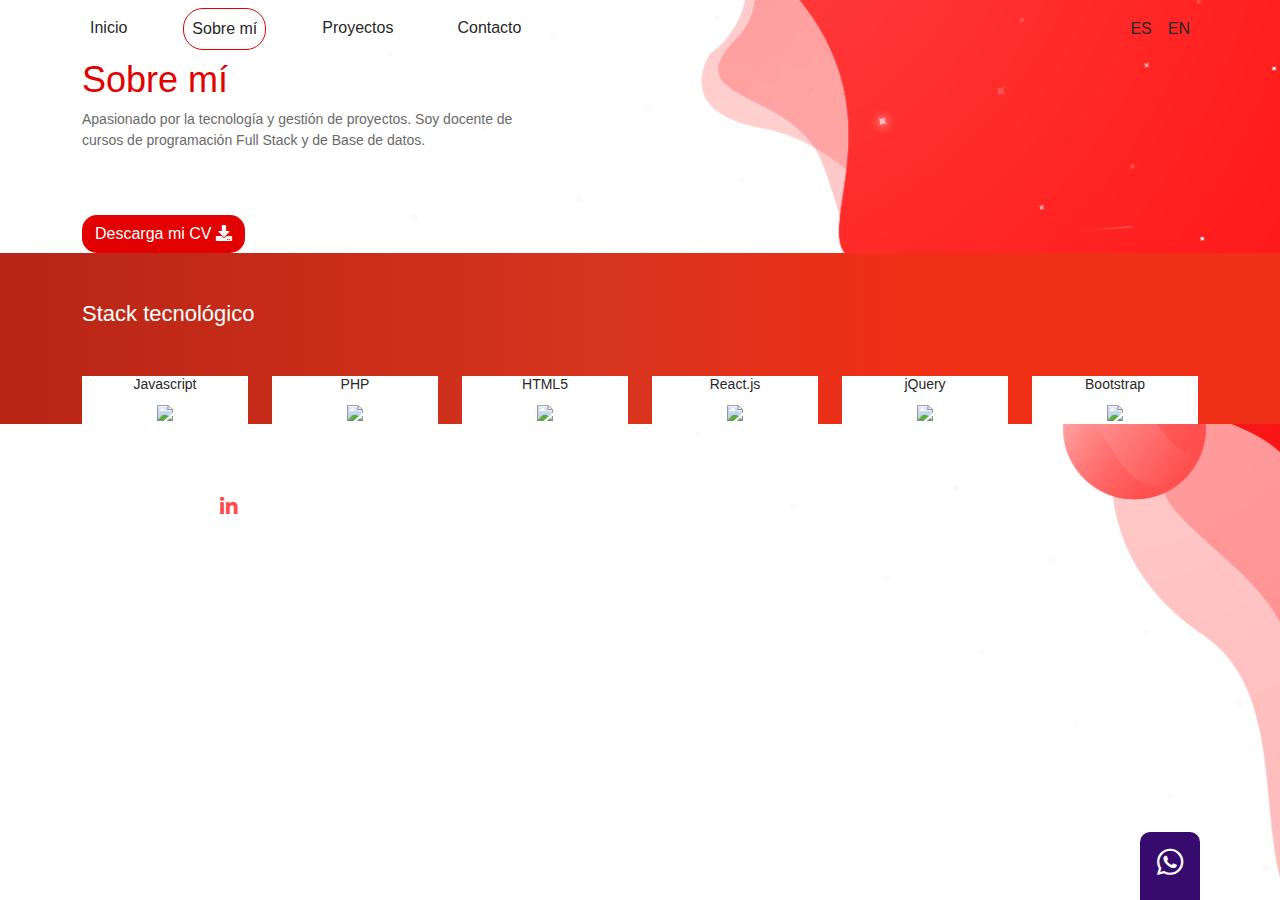
==== sobre-mi.html @ a21cf536 "Cambios" ====
<!DOCTYPE html>
<html lang="es">

<head>
    <meta charset="UTF-8">
    <meta http-equiv="X-UA-Compatible" content="IE=edge">
    <meta name="viewport" content="width=device-width, initial-scale=1.0">
    <title>Sobre mí</title>
    <link rel="stylesheet" href="css/bootstrap/css/bootstrap.min.css">
    <link rel="stylesheet" href="css/fontawesome/css/all.min.css">
    <link rel="stylesheet" href="css/fontawesome/css/fontawesome.min.css">
    <link rel="stylesheet" href="css/estilos.css">
</head>

<body id="sobre-mi">
    <header>
        <nav class="navbar navbar-expand-md">
            <div class="container">
                <button class="navbar-toggler p-0" type="button" data-bs-toggle="collapse"
                    data-bs-target="#navbarCollapse" aria-controls="navbarCollapse" aria-expanded="false"
                    aria-label="Toggle navigation">
                    <i class="fas fa-bars"></i>
                </button>
                <div class="collapse navbar-collapse" id="navbarCollapse">
                    <ul class="navbar-nav me-auto mb-2 mb-md-0">
                        <li class="nav-item">
                            <a class="nav-link me-5" href="index.html">Inicio</a>
                        </li>
                        <li class="nav-item">
                            <a class="nav-link me-5 active" href="sobre-mi.html">Sobre mí</a>
                        </li>
                        <li class="nav-item">
                            <a class="nav-link me-5" href="proyectos.html">Proyectos</a>
                        </li>
                        <li class="nav-item">
                            <a class="nav-link" href="contacto.html">Contacto</a>
                        </li>
                    </ul>
                    <form class="d-flex">
                        <ul class="navbar-nav me-auto mb-2 mb-md-0">
                            <li class="nav-item">
                                <a class="nav-link" href="contacto.html">ES</a>
                            </li>
                            <li class="nav-item">
                                <a class="nav-link" href="en/contact.html">EN</a>
                            </li>
                        </ul>
                    </form>
                </div>
            </div>
        </nav>
    </header>
    <main>
        <div class="container">
            <div class="row">
                <div class="col-12 col-sm-5">
                    <h1>Sobre mí</h1>
                    <p class="pb-sm-5">Apasionado por la tecnología y gestión de proyectos. Soy docente de cursos de
                        programación Full Stack y de Base de datos.</p>
                    <a href="" class="btn btn-rojo">Descarga mi CV <i class="fas fa-download"></i></a>
                </div>
                <div class="col-12 col-sm-5">
                    <img src="" alt="" class="img-fluid">
                </div>
            </div>
        </div>
        <section id="tecno" class="gradiente">
            <div class="container">
                <div class="row">
                    <div class="col-12">
                        <h2 class="my-5 text-white">Stack tecnológico</h2>
                    </div>
                </div>
                <div class="row">
                    <div class="col-6 col-sm-2 text-center">
                        <div class="px-4 bg-white">
                            <h3>Javascript</h3>
                            <img src="https://img.stackshare.io/service/1209/javascript.jpeg" class="img-fluid">
                        </div>
                    </div>
                    <div class="col-6 col-sm-2 text-center">
                        <div class="px-4 bg-white">
                            <h3>PHP</h3>
                            <img src="https://img.stackshare.io/service/991/hwUcGZ41_400x400.jpg" class="img-fluid">
                        </div>
                    </div>
                    <div class="col-6 col-sm-2 text-center">
                        <div class="px-4 bg-white">
                            <h3>HTML5</h3>
                            <img src="https://img.stackshare.io/service/2538/kEpgHiC9.png" class="img-fluid">
                        </div>
                    </div>
                    <div class="col-6 col-sm-2 text-center">
                        <div class="px-4 bg-white">
                            <h3>React.js</h3>
                            <img src="https://img.stackshare.io/service/1020/OYIaJ1KK.png" class="img-fluid">
                        </div>
                    </div>
                    <div class="col-6 col-sm-2 text-center">
                        <div class="px-4 bg-white">
                            <h3>jQuery</h3>
                            <img src="https://img.stackshare.io/service/1021/lxEKmMnB_400x400.jpg" class="img-fluid">
                        </div>
                    </div>
                    <div class="col-6 col-sm-2 text-center">
                        <div class="px-4 bg-white">
                            <h3>Bootstrap</h3>
                            <img src="https://img.stackshare.io/service/1101/C9QJ7V3X.png" class="img-fluid">
                        </div>
                    </div>
                </div>
            </div>
        </section>
    </main>
    <footer class="footer mt-5 py-3 text-center text-sm-left">
        <div class="container">
            <div class="row">
                <div class="col-12 col-sm-3">
                    <a href="https://github.com" target="_blank" title="Github"><i class="fab fa-github"></i></a>
                    <a href="www.linkedin.com/in/anderson-sarmiento-peña" target="_blank" title="Linkedin"><i
                            class="fab fa-linkedin-in"></i></a>
                </div>
                <div class="col-12 col-sm-3">
                    Sponsor <a href="http://depcsuite.com">DePC Suite</a>
                </div>
                <div class="col-12 col-sm-3">
                    <a href="mailto:anderson.sarmiento13@gmail.com">anderson.sarmiento13@gmail.com</a>
                </div>
            </div>
        </div>
    </footer>
    <div class="whatsapp">
        <a href="https://api.whatsapp.com/send?phone=541122500780" target="_blank"
            title="Enviar mensaje directo Whatsapp"><i class="fab fa-whatsapp"></i></a>
    </div>
    <script src="css/bootstrap/js/bootstrap.bundle.min.js"></script>
</body>

</html>
---- css/estilos.css ----
body{
    font-family: 'Montserrat', sans-serif;
}
h1{
    color: #e20000;
    font-size: 36px;
}
h2{
    font-size: 22px;
}
h3{
    font-size: 14px;
    color: #282828;
    font-weight: 300;
}
p{
    color: #6a6a6a;
    font-size: 14px;
}
textarea{
    height: 150px;
}
input, textarea, .btn{
    border-radius: 15px !important;
}
nav .nav-link{
    color: #282828;
}
nav .active{
    border: #e20000 1px solid;
    border-radius: 20px;
}
.btn{
    background-color: white;
    color: #370a6d;
}
.btn:hover{
    background-color: #370a6d;
    color: white;
}
#inicio{
    background-image: url("../images/fondo-contacto.png");
    background-size: 100%;
    background-repeat: no-repeat;
}
#inicio .home p{
    color: white;
}
#inicio .cohete{
    height: 400px;
}
#inicio .cohete:hover{
    height: 420px;
}
#sobre-mi{
    background-image: url("../images/fondo-proyectos.png");
    background-size: 100%;
    background-repeat: no-repeat;
}
#contacto{
    background-image: url("../images/fondo-contacto.png");
    background-size: 100%;
    background-repeat: no-repeat;
}
#proyectos{
    background-image: url("../images/fondo-proyectos.png");
    background-size: 100%;
    background-repeat: no-repeat;
}
#proyectos h2{
    color: white;
    font-size: 16px;
}
#proyectos img{
    height: 210px;
    background-color: white;
    padding: 0px;
}
#proyectos .btn{
    background-color: #e20000;
    color: white;
}
#proyectos .btn:hover{
        background-color: #370a6d;
        color: white;
}
#proyectos .gt{
    color: red;
    text-decoration: none;
}
.bloques p{
    height: 90px;
}
footer, .footer a{
    color: white;
    font-weight: 100;
}
footer .fa-github{
    font-size: 30px;
    color: white;
}
footer .fa-linkedin-in{
    color: #ff4a49;
    background-color: white;
    font-size: 20px;
    border: 0px;
    height: 32px;
    width: 32px;
    text-align: center;
    padding: 8px 0 0 0;
    border-radius: 80px;
    margin: 0 8px;
}
.whatsapp a{
    color: white;
}
.whatsapp{
    position: fixed;
    font-size: 30px;
    bottom: 0px;
    right: 80px;
    border-top-left-radius: 10px;
    border-top-right-radius: 10px;
    padding: 8px 0px 15px 0px;
    background-color: #370a6d;
    color: white;
    text-align: center;
    width: 60px;
}
.fa-bars{
    padding: 10px;
    border-radius: 5px;
}
.navbar-toggler{
    color: #ff4a49;
    border: #ff4a49 solid 1px;
}
.navbar-toggler:focus{
    box-shadow: none;
    background-color: #370a6d;
    color: white;
    border: 1px solid white;
}
.btn-rojo {
    background-color: #E20000;
    color: white;
    font-weight: 100;
    border-radius: 15px;
}
.gradiente{
    background: rgba(184,37,20,1);
    background: -moz-linear-gradient(left, rgba(184,37,20,1) 0%, rgba(214,52,30,1) 47%, rgba(240,47,23,1) 70%, rgba(240,47,23,1) 100%);
    background: -webkit-gradient(left top, right top, color-stop(0%, rgba(184,37,20,1)), color-stop(47%, rgba(214,52,30,1)), color-stop(70%, rgba(240,47,23,1)), color-stop(100%, rgba(240,47,23,1)));
    background: -webkit-linear-gradient(left, rgba(184,37,20,1) 0%, rgba(214,52,30,1) 47%, rgba(240,47,23,1) 70%, rgba(240,47,23,1) 100%);
    background: -o-linear-gradient(left, rgba(184,37,20,1) 0%, rgba(214,52,30,1) 47%, rgba(240,47,23,1) 70%, rgba(240,47,23,1) 100%);
    background: -ms-linear-gradient(left, rgba(184,37,20,1) 0%, rgba(214,52,30,1) 47%, rgba(240,47,23,1) 70%, rgba(240,47,23,1) 100%);
    background: linear-gradient(to right, rgba(184,37,20,1) 0%, rgba(214,52,30,1) 47%, rgba(240,47,23,1) 70%, rgba(240,47,23,1) 100%);
    filter: progid:DXImageTransform.Microsoft.gradient( startColorstr='#b82514', endColorstr='#f02f17', GradientType=1 );
}
@media (max-width: 750px) {
    #contacto{
        background-image: url("../images/fondo-proyectos.png");
    }
    footer, .footer a{
        color: #6a6a6a;
    }
    footer .fa-github{
        color: #ff4a49;
    }
}
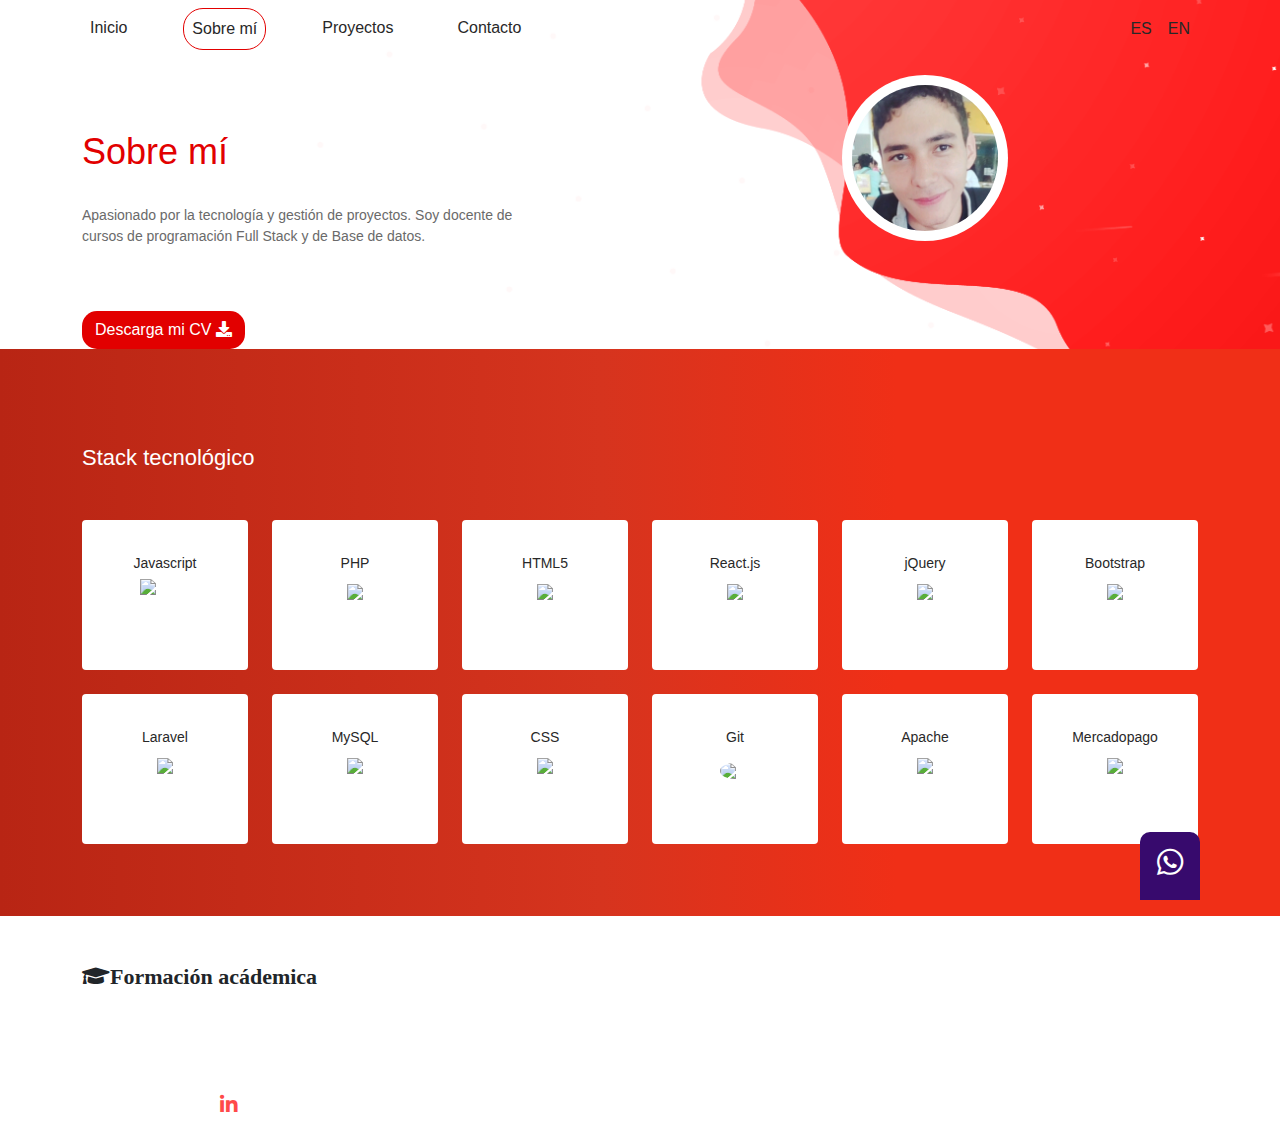
==== commit 4b51d315: "Cambios" ====
--- a/sobre-mi.html
+++ b/sobre-mi.html
@@ -53,59 +53,123 @@
     <main>
         <div class="container">
             <div class="row">
-                <div class="col-12 col-sm-5">
-                    <h1>Sobre mí</h1>
+                <div class="col-sm-5 col-12 mt-5">
+                    <h1 class="mt-sm-4 pb-sm-4">Sobre mí</h1>
                     <p class="pb-sm-5">Apasionado por la tecnología y gestión de proyectos. Soy docente de cursos de
                         programación Full Stack y de Base de datos.</p>
                     <a href="" class="btn btn-rojo">Descarga mi CV <i class="fas fa-download"></i></a>
                 </div>
-                <div class="col-12 col-sm-5">
-                    <img src="" alt="" class="img-fluid">
+                <div class="col-12 col-sm-2 offset-sm-3 mt-3">
+                    <img src="images/anderson-sarmiento.jpg" alt="Anderson Sarmiento" class="img-fluid img-circle">
                 </div>
             </div>
         </div>
-        <section id="tecno" class="gradiente">
+        <section id="tecno" class="gradiente pb-5">
             <div class="container">
                 <div class="row">
-                    <div class="col-12">
+                    <div class="col-12 pt-5">
                         <h2 class="my-5 text-white">Stack tecnológico</h2>
                     </div>
                 </div>
                 <div class="row">
                     <div class="col-6 col-sm-2 text-center">
-                        <div class="px-4 bg-white">
+                        <div class="bg-white rounded cvd">
                             <h3>Javascript</h3>
-                            <img src="https://img.stackshare.io/service/1209/javascript.jpeg" class="img-fluid">
-                        </div>
-                    </div>
-                    <div class="col-6 col-sm-2 text-center">
-                        <div class="px-4 bg-white">
+                            <img src="https://img.stackshare.io/service/1209/javascript.jpeg" width="50"
+                                class="img-fluid d-block mx-auto">
+                        </div>
+                    </div>
+                    <div class="col-6 col-sm-2 text-center">
+                        <div class="bg-white rounded cvd">
                             <h3>PHP</h3>
-                            <img src="https://img.stackshare.io/service/991/hwUcGZ41_400x400.jpg" class="img-fluid">
-                        </div>
-                    </div>
-                    <div class="col-6 col-sm-2 text-center">
-                        <div class="px-4 bg-white">
+                            <img src="https://img.stackshare.io/service/991/hwUcGZ41_400x400.jpg" width="50"
+                                class="img-fluid">
+                        </div>
+                    </div>
+                    <div class="col-6 col-sm-2 text-center">
+                        <div class="bg-white rounded cvd">
                             <h3>HTML5</h3>
-                            <img src="https://img.stackshare.io/service/2538/kEpgHiC9.png" class="img-fluid">
-                        </div>
-                    </div>
-                    <div class="col-6 col-sm-2 text-center">
-                        <div class="px-4 bg-white">
+                            <img src="https://img.stackshare.io/service/2538/kEpgHiC9.png" width="50" class="img-fluid">
+                        </div>
+                    </div>
+                    <div class="col-6 col-sm-2 text-center">
+                        <div class="bg-white rounded cvd">
                             <h3>React.js</h3>
-                            <img src="https://img.stackshare.io/service/1020/OYIaJ1KK.png" class="img-fluid">
-                        </div>
-                    </div>
-                    <div class="col-6 col-sm-2 text-center">
-                        <div class="px-4 bg-white">
+                            <img src="https://img.stackshare.io/service/1020/OYIaJ1KK.png" width="50" class="img-fluid">
+                        </div>
+                    </div>
+                    <div class="col-6 col-sm-2 text-center">
+                        <div class="bg-white rounded cvd">
                             <h3>jQuery</h3>
-                            <img src="https://img.stackshare.io/service/1021/lxEKmMnB_400x400.jpg" class="img-fluid">
-                        </div>
-                    </div>
-                    <div class="col-6 col-sm-2 text-center">
-                        <div class="px-4 bg-white">
+                            <img src="https://img.stackshare.io/service/1021/lxEKmMnB_400x400.jpg" width="50"
+                                class="img-fluid">
+                        </div>
+                    </div>
+                    <div class="col-6 col-sm-2 text-center">
+                        <div class="bg-white rounded cvd">
                             <h3>Bootstrap</h3>
-                            <img src="https://img.stackshare.io/service/1101/C9QJ7V3X.png" class="img-fluid">
+                            <img src="https://img.stackshare.io/service/1101/C9QJ7V3X.png" width="50" class="img-fluid">
+                        </div>
+                    </div>
+                </div>
+                <div class="row my-4">
+                    <div class="col-6 col-sm-2 text-center">
+                        <div class="bg-white rounded cvd">
+                            <h3>Laravel</h3>
+                            <img src="https://depcsuite.com/wp-content/uploads/2019/08/220px-Laravel.svg_.png"
+                                width="50" class="img-fluid">
+                        </div>
+                    </div>
+                    <div class="col-6 col-sm-2 text-center">
+                        <div class="bg-white rounded cvd">
+                            <h3>MySQL</h3>
+                            <img src="https://img.stackshare.io/service/1025/logo-mysql-170x170.png" width="50"
+                                class="img-fluid">
+                        </div>
+                    </div>
+                    <div class="col-6 col-sm-2 text-center">
+                        <div class="bg-white rounded cvd">
+                            <h3>CSS</h3>
+                            <img src="https://img.stackshare.io/service/6727/css.png" width="50" class="img-fluid">
+                        </div>
+                    </div>
+                    <div class="col-6 col-sm-2 text-center">
+                        <div class="bg-white rounded cvd">
+                            <h3>Git</h3>
+                            <img src="https://img.stackshare.io/service/1046/git.png" width="50"
+                                class="img-fluid img-circle">
+                        </div>
+                    </div>
+                    <div class="col-6 col-sm-2 text-center">
+                        <div class="bg-white rounded cvd">
+                            <h3>Apache</h3>
+                            <img src="https://upload.wikimedia.org/wikipedia/commons/thumb/d/db/Apache_Software_Foundation_Logo_%282016%29.svg/1200px-Apache_Software_Foundation_Logo_%282016%29.svg.png"
+                                width="50" class="img-fluid">
+                        </div>
+                    </div>
+                    <div class="col-6 col-sm-2 text-center">
+                        <div class="bg-white rounded cvd">
+                            <h3>Mercadopago</h3>
+                            <img src="https://img.stackshare.io/service/12698/gUjuxmmd_400x400.jpg" width="50"
+                                class="img-fluid">
+                        </div>
+                    </div>
+                </div>
+            </div>
+        </section>
+        <section id="formacion" class="container">
+            <div class="row">
+                <div class="col-12 pt-5">
+                    <h2>
+                        <i class="fas fa-graduation-cap">Formación acádemica</i>
+                    </h2>
+                </div>
+            </div>
+            <div class="row">
+                <div class="col-12 col-sm-6">
+                    <div class="row">
+                        <div class="col-2">
+                            <img src="" class="img-fluid" title="">
                         </div>
                     </div>
                 </div>
--- a/css/estilos.css
+++ b/css/estilos.css
@@ -1,5 +1,6 @@
 body{
     font-family: 'Montserrat', sans-serif;
+    margin: 0px;
 }
 h1{
     color: #e20000;
@@ -33,39 +34,61 @@
 .btn{
     background-color: white;
     color: #370a6d;
+    font-weight: 400;
+    text-decoration: none;
+    text-align: center;
 }
 .btn:hover{
     background-color: #370a6d;
     color: white;
 }
-#inicio{
+#inicio, #contacto{
     background-image: url("../images/fondo-contacto.png");
     background-size: 100%;
     background-repeat: no-repeat;
 }
 #inicio .home p{
     color: white;
+    font-weight: 600;
+    font-size: 16px;
+    border: 1px solid white;
+    border-radius: 40px;
 }
-#inicio .cohete{
+.img-cohete{
+    height: 410px;
+}
+.cohete{
     height: 400px;
 }
-#inicio .cohete:hover{
-    height: 420px;
+.cohete:hover{
+    height: 410px;
 }
-#sobre-mi{
+.btn-inicio{
+    color: #370a6d;
+    background-color: white;
+    text-decoration: none;
+    border-radius: 40px;
+}
+.btn-inicio:hover{
+        background-color: #370a6d ;
+        color: white ;
+}
+#sobre-mi, #proyectos{
     background-image: url("../images/fondo-proyectos.png");
     background-size: 100%;
     background-repeat: no-repeat;
 }
-#contacto{
-    background-image: url("../images/fondo-contacto.png");
-    background-size: 100%;
-    background-repeat: no-repeat;
+#sobre-mi .img-circle{
+    margin: 1px auto;
+    display: block;
+    background-color: white;
+    padding: 10px;
+    border-radius: 50%;
 }
-#proyectos{
-    background-image: url("../images/fondo-proyectos.png");
-    background-size: 100%;
-    background-repeat: no-repeat;
+#tecno .cvd{
+    height: 150px;
+    padding: 35px;
+    width: auto;
 }
 #proyectos h2{
     color: white;
@@ -158,8 +181,12 @@
     filter: progid:DXImageTransform.Microsoft.gradient( startColorstr='#b82514', endColorstr='#f02f17', GradientType=1 );
 }
 @media (max-width: 750px) {
-    #contacto{
+    #inicio, #contacto{
         background-image: url("../images/fondo-proyectos.png");
+    }
+    #inicio .home p {
+        color: #E20000;
+        border: 1px solid #E20000;
     }
     footer, .footer a{
         color: #6a6a6a;
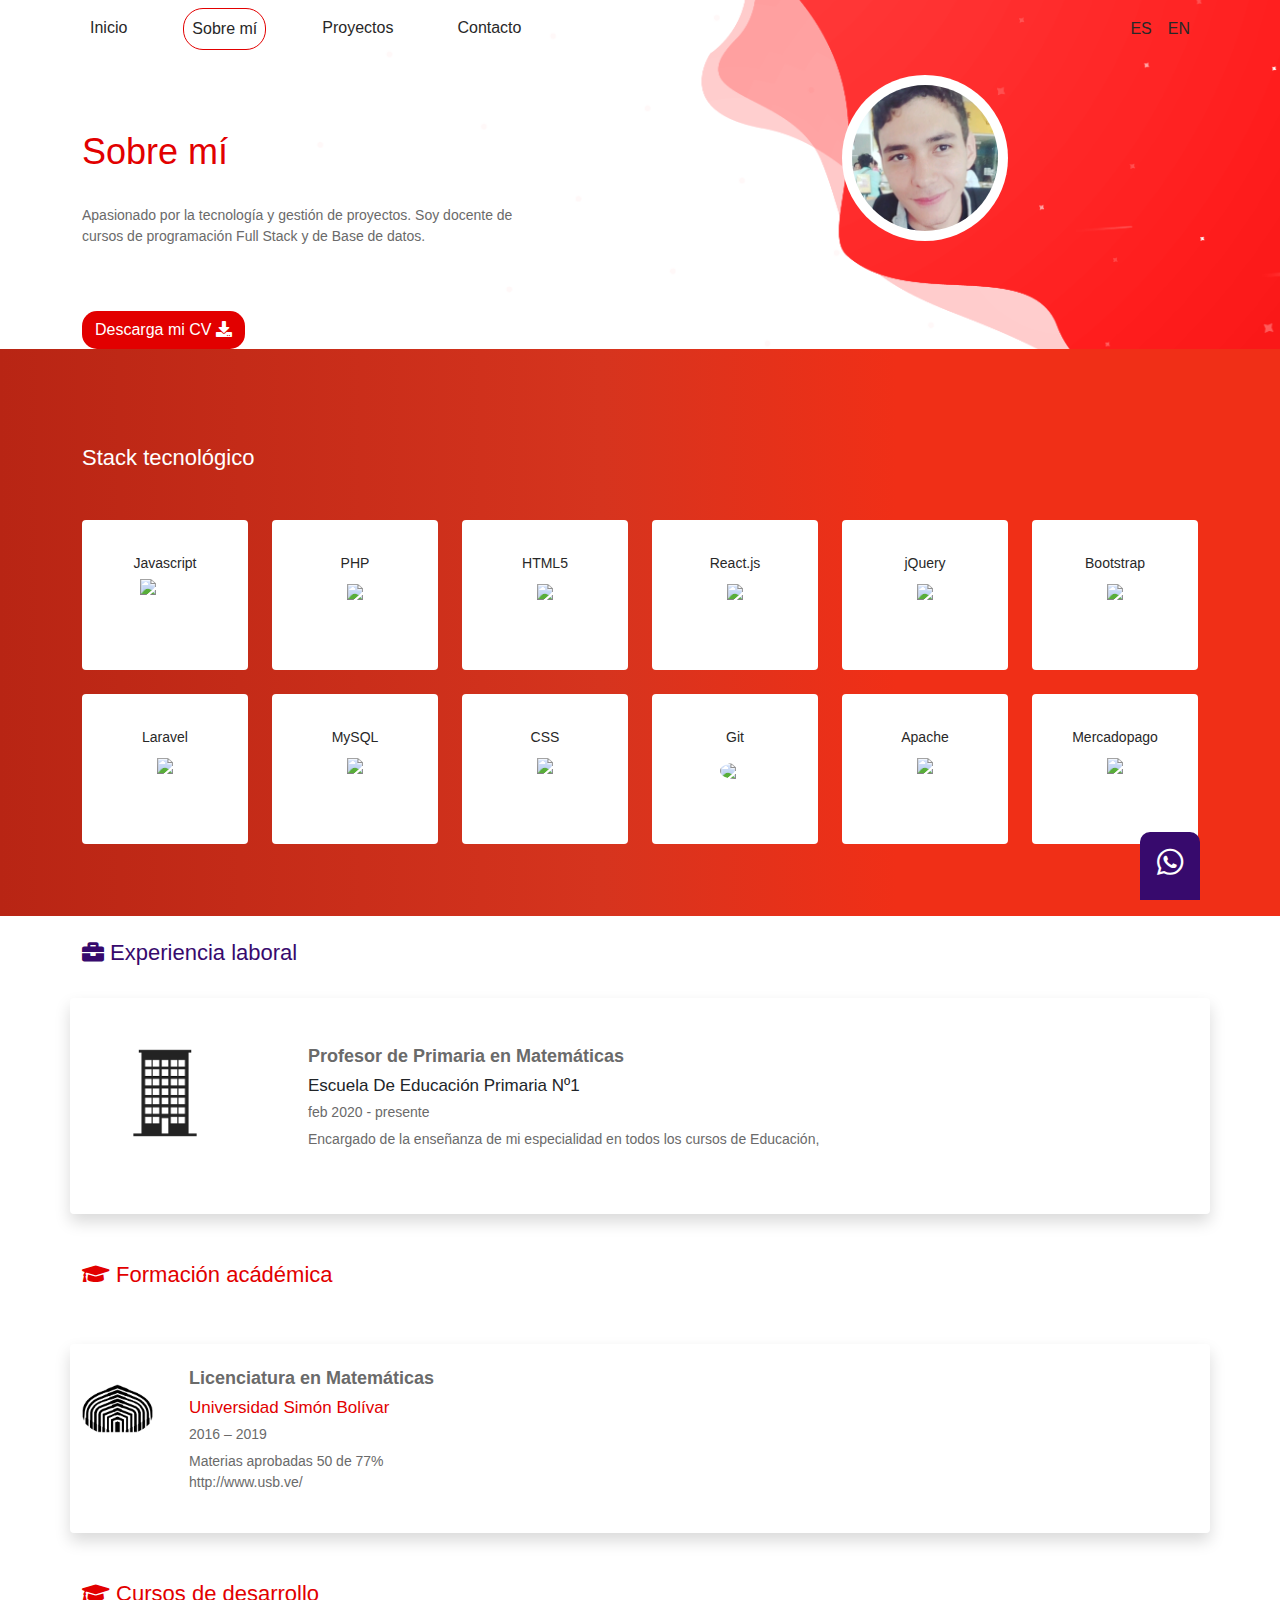
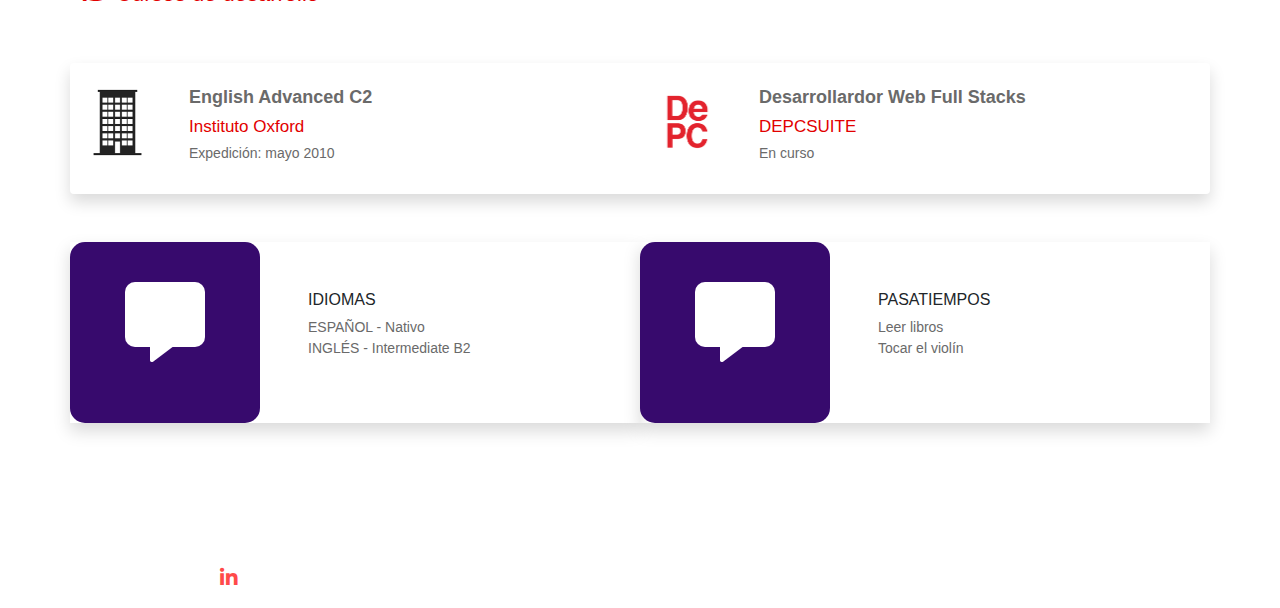
==== commit 666940a2: "Cambios" ====
--- a/sobre-mi.html
+++ b/sobre-mi.html
@@ -157,19 +157,113 @@
                 </div>
             </div>
         </section>
+        <section id="trabajo" class="container">
+            <div class="row">
+                <div class="col-12 pt-4 pb-4">
+                    <h2><i class="fas fa-briefcase"></i> Experiencia laboral</h2>
+                </div>
+            </div>
+            <div class="row shadow rounded">
+                <div class="col-12">
+                    <div class="row">
+                        <div class="col-2 p-5">
+                            <img src="images/sin-logo.png" class="img-fluid">
+                        </div>
+                        <div class="col-sm-10 col-12 p-5">
+                            <h3>Profesor de Primaria en Matemáticas</h3>
+                            <h4>Escuela De Educación Primaria Nº1</h4>
+                            <h5>feb 2020 - presente</h5>
+                            <p>Encargado de la enseñanza de mi especialidad en todos los cursos de Educación, </p>
+                        </div>
+                    </div>
+                </div>
+            </div>
+        </section>
         <section id="formacion" class="container">
             <div class="row">
-                <div class="col-12 pt-5">
-                    <h2>
-                        <i class="fas fa-graduation-cap">Formación acádemica</i>
-                    </h2>
-                </div>
-            </div>
-            <div class="row">
+                <div class="col-12 pt-5 pb-5">
+                    <h2><i class="fas fa-graduation-cap"></i> Formación acádémica</h2>
+                </div>
+            </div>
+            <div class="row shadow rounded">
                 <div class="col-12 col-sm-6">
                     <div class="row">
-                        <div class="col-2">
-                            <img src="" class="img-fluid" title="">
+                        <div class="col-2 py-3 my-4">
+                            <img src="images/usb.jpg" class="img-fluid" title="Universidad Simón Bolívar">
+                        </div>
+                        <div class="col-12 col-sm-9 p-4">
+                            <h3>Licenciatura en Matemáticas</h3>
+                            <h4>Universidad Simón Bolívar</h4>
+                            <h5>2016 – 2019</h5>
+                            <p>Materias aprobadas 50 de 77% <br>
+                                http://www.usb.ve/</p>
+                        </div>
+                    </div>
+                </div>
+            </div>
+        </section>
+        <section id="formacion" class="container">
+            <div class="row">
+                <div class="col-12 pt-5 pb-5">
+                    <h2><i class="fas fa-graduation-cap"></i> Cursos de desarrollo</h2>
+                </div>
+            </div>
+            <div class="row shadow rounded">
+                <div class="col-12 col-sm-6">
+                    <div class="row">
+                        <div class="col-2 my-4">
+                            <img src="images/sin-logo.png" class="img-fluid" title="Oxford Instituto">
+                        </div>
+                        <div class="col-12 col-sm-9 p-4">
+                            <h3>English Advanced C2</h3>
+                            <h4>Instituto Oxford</h4>
+                            <h5>Expedición: mayo 2010</h5>
+                        </div>
+                    </div>
+                </div>
+                <div class="col-12 col-sm-6">
+                    <div class="row">
+                        <div class="col-2 my-4">
+                            <img src="images/logo.jpg" class="img-fluid">
+                        </div>
+                        <div class="col-12 col-sm-9 p-4">
+                            <h3>Desarrollardor Web Full Stacks</h3>
+                            <h4>DEPCSUITE</h4>
+                            <h5>En curso</h5>
+                        </div>
+                    </div>
+                </div>
+            </div>
+        </section>
+        <section id="idiomas">
+            <div class="container">
+                <div class="row py-5">
+                    <div class="col-12 col-sm-6 pb-4">
+                        <div class="row cvd-idioma shadow">
+                            <div class="col-4 text-center cvd pb-4">
+                                <i class="fas fa-comment-alt"></i>
+                            </div>
+                            <div class="col-8 p-5">
+                                <h2>IDIOMAS</h2>
+                                <ul>
+                                    <li>ESPAÑOL - Nativo</li>
+                                    <li>INGLÉS - Intermediate B2</li>
+                                </ul>
+                            </div>
+                        </div>
+                    </div>
+                    <div class="col-12 col-sm-6 pb-4">
+                        <div class="row cvd-idioma shadow">
+                            <div class="col-4 text-center cvd pb-4">
+                                <i class="fas fa-comment-alt"></i>
+                            </div>
+                            <div class="col-8 p-5">
+                                <h2>PASATIEMPOS</h2>
+                                <ul>
+                                    <li>Leer libros</li>
+                                    <li>Tocar el violín</li>
+                                </ul>
+                            </div>
                         </div>
                     </div>
                 </div>
--- a/css/estilos.css
+++ b/css/estilos.css
@@ -89,6 +89,44 @@
     height: 150px;
     padding: 35px;
     width: auto;
+}
+#trabajo h2{
+    color: #370a6d;
+    font-size: 22px;
+}
+#trabajo h3, #formacion h3{
+    color: #6A6A6A;
+    font-size: 18px;
+    font-weight: 600;
+}
+#trabajo h4, #formacion h4{
+    font-size: 17px;
+}
+#trabajo h5, #formacion h5{
+    color: #6A6A6A;
+    font-size: 14px;
+}
+#formacion h2, #formacion h4{
+    color: #e20000;
+}
+#idiomas h2{
+    font-size: 16px;
+    font-weight: 600px;
+}
+#idiomas .cvd{
+    background-color: #370A6D;
+    border-radius: 15px;
+    padding: 40px 0;
+}
+#idiomas .fas{
+    font-size: 80px;
+    color: white;
+}
+#idiomas ul{
+    padding: 0px;
+    font-size: 14px;
+    color: #6A6A6A;
+    list-style-type: none;
 }
 #proyectos h2{
     color: white;
